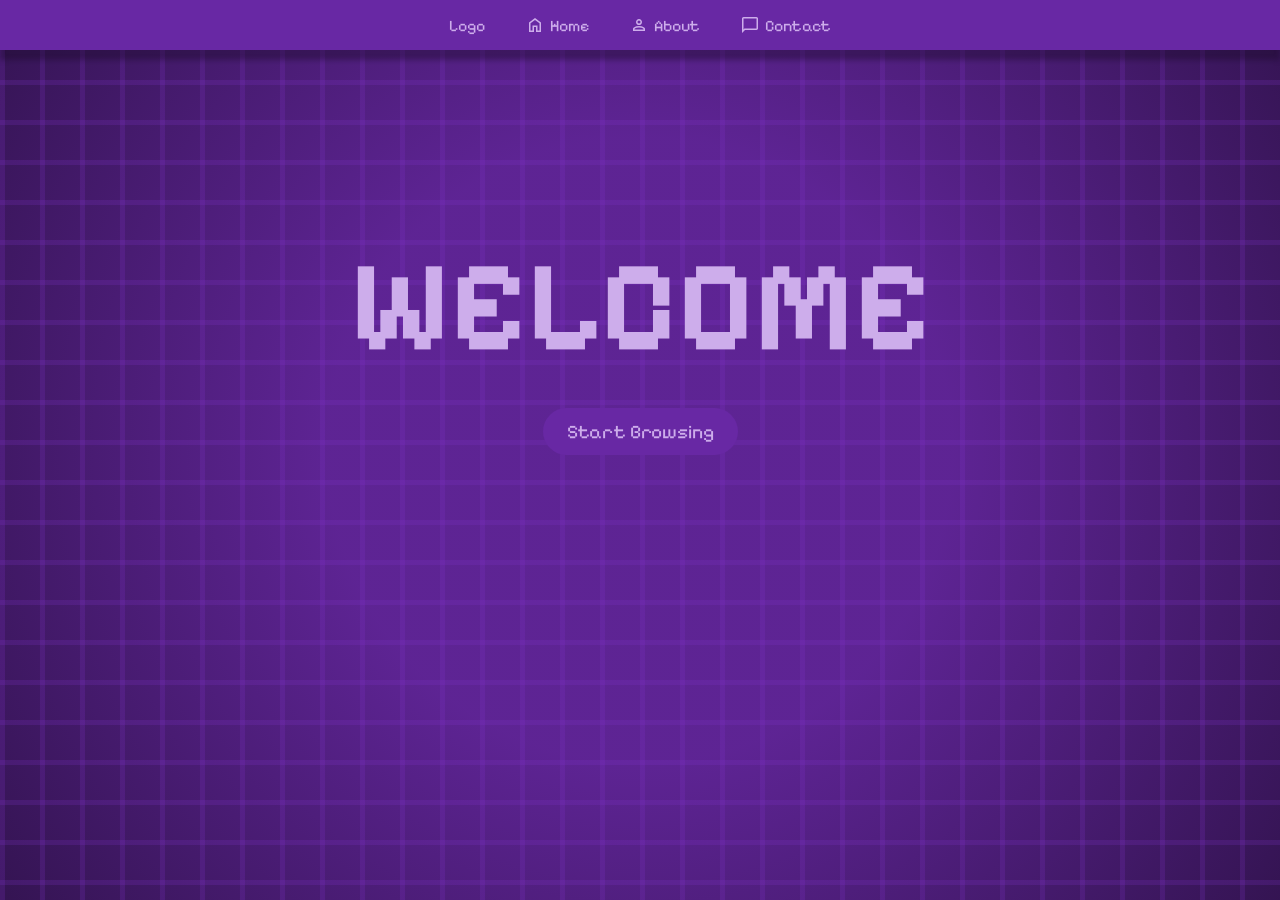
==== index.html @ 96bb20c9 "upload" ====
<!DOCTYPE html>
<html lang="en">
<head>
    <meta charset="UTF-8">
    <meta name="viewport" content="width=device-width, initial-scale=1.0">
    <title>Prod.by 117</title>
    <link rel="stylesheet" href="style.css">
</head>
<body>
    

    <nav>
         <ul class="sidebar">
            <li onclick = hideSidebar()><a href="#"><svg xmlns="http://www.w3.org/2000/svg" height="20px" viewBox="0 -960 960 960" width="20px" fill="#e3e3e3"><path d="m256-200-56-56 224-224-224-224 56-56 224 224 224-224 56 56-224 224 224 224-56 56-224-224-224 224Z"/></svg></a>
            <li><a href="#">Logo</a></li>
            <li><a href="#">Home</a></li>
            <li><a href="#">About</a></li>
            <li><a href="#">Contact</a></li>
            
        </ul>
        <ul class="top_bar">
            <!--LOGO-->
            <li><a  href="index.html">Logo</a></li>
            <!--HOME!!!-->
            <li class="hideOnMobile"><a  href="index.html"><svg xmlns="http://www.w3.org/2000/svg" height="20px" viewBox="0 -960 960 960" width="20px" fill="#e3e3e3"><path d="M264-216h96v-240h240v240h96v-348L480-726 264-564v348Zm-72 72v-456l288-216 288 216v456H528v-240h-96v240H192Zm288-327Z"/></svg>Home</a></li>
            <!--ABOUT!!-->
            <li class="hideOnMobile"><a  href="#"><svg xmlns="http://www.w3.org/2000/svg" height="20px" viewBox="0 -960 960 960" width="20px" fill="#e3e3e3"><path d="M480-480q-60 0-102-42t-42-102q0-60 42-102t102-42q60 0 102 42t42 102q0 60-42 102t-102 42ZM192-192v-96q0-23 12.5-43.5T239-366q55-32 116.29-49 61.29-17 124.5-17t124.71 17Q666-398 721-366q22 13 34.5 34t12.5 44v96H192Zm72-72h432v-24q0-5.18-3.03-9.41-3.02-4.24-7.97-6.59-46-28-98-42t-107-14q-55 0-107 14t-98 42q-5 4-8 7.72-3 3.73-3 8.28v24Zm216.21-288Q510-552 531-573.21t21-51Q552-654 530.79-675t-51-21Q450-696 429-674.79t-21 51Q408-594 429.21-573t51 21Zm-.21-72Zm0 360Z"/></svg>About</a></li>
            <!--CONTACT!!!-->
            <li class="hideOnMobile"><a  href="#"><svg xmlns="http://www.w3.org/2000/svg" height="20px" viewBox="0 -960 960 960" width="20px" fill="#e3e3e3"><path d="M96-96v-696q0-29.7 21.15-50.85Q138.3-864 168-864h624q29.7 0 50.85 21.15Q864-821.7 864-792v480q0 29.7-21.15 50.85Q821.7-240 792-240H240L96-96Zm114-216h582v-480H168v522l42-42Zm-42 0v-480 480Z"/></svg>Contact</a></li>
            <!--MENU!!!-->
            <li class="hideOnWeb" onclick=showSidebar()><a href="#"><svg xmlns="http://www.w3.org/2000/svg" height="20px" viewBox="0 -960 960 960" width="20px" fill="hsl(271, 61%, 80%)"><path d="M120-240v-80h720v80H120Zm0-200v-80h720v80H120Zm0-200v-80h720v80H120Z"/></svg></a></li>
            
            
        </ul>
    </nav>

    
    <div class="welcome">
        <h1> WELCOME</h1>
        <a href="library.html" class="link_button">Start Browsing</a>
    </div>


    
    <script>
        function showSidebar(){
            const sidebar = document.querySelector('.sidebar')
            sidebar.style.display = 'flex'
        }
        function hideSidebar(){
            const sidebar = document.querySelector('.sidebar')
            sidebar.style.display = 'none'
        }
    </script>
</body>
</html
---- style.css ----
* {
    margin: 0;
    padding: 0;
}

body {
    min-height: 100vh;
    background-color: var(--main_color);
    font-family: "pixelfy", sans-serif;



    background-image:
        linear-gradient(90deg, var(--gradient_1) 5px, transparent 5px),
        linear-gradient(var(--gradient_2) 5px, transparent 5px),
        radial-gradient(circle, var(--gradient_3) 40%, var(--gradient_4));
    background-size: 40px 40px, 40px 40px, cover;
    background-blend-mode: normal, normal, darken;
}


/* TOPBAR */
nav {
    background-color: var(--main_color);
    box-shadow: 0px 10px 5px var(--shadow_color);
}

nav ul {
    width: 100%;
    list-style: none;
    display: flex;
    justify-content: center;
    align-items: center;
}

.top_bar li {
    height: 50px;
    overflow: hidden;
}

.top_bar li:first-child {
    margin-right: 0;
}

.top_bar a {
    height: 100%;
    padding: 0 20px;
    font-size: 1rem;
    text-decoration: none;
    display: flex;
    align-items: center;
    color: var(--text-color);

    transition: 0.3s ease-in-out;
}

.top_bar li svg {
    fill: var(--text-color);
    transition: 0.3s ease-in-out;
    margin-right: 5px;
}

.top_bar a:hover {
    color: var(--hover_color);
    scale: 1.2;
}

.top_bar li:hover svg {
    fill: var(--hover_color);
}








/* SIDEBAR */
.sidebar {
    position: fixed;
    top: 0;
    right: 0;
    height: 100vh;
    width: 250px;
    z-index: 999;
    background-color: var(--blur_color);
    backdrop-filter: blur(10px);
    box-shadow: -10px 0px 10px var(--shadow_color);
    display: none;
    flex-direction: column;
    align-items: flex-start;
    justify-content: flex-start;
}

.sidebar li {
    width: 100%;
    height: 30px;
    display: flex;
}

.sidebar a {
    width: 100%;
    color: var(--text-color);
    list-style: none;
    text-decoration: none;
    font-size: 1rem;

    display: flex;
    justify-content: center;
    align-items: center;
}

.sidebar a:hover {
    color: var(--hover_color);
}

.sidebar li:hover svg {
    fill: var(--hover_color);
}




/* WELCOME AND START BROWSING */
.welcome {
    display: flex;
    flex-direction: column;
    align-items: center;
    margin-top: 20vh;
}

.welcome h1 {
    font-size: 8rem;
    margin-bottom: 1.5rem;
    color: var(--text-color);
    transition: 1s;
    animation: float 3s ease-in-out infinite;

}

.link_button {
    display: flex;
    font-size: 1.2rem;
    text-decoration: none;
    padding: 0.75rem 1.5rem;
    background: var(--main_color);
    color: var(--text-color);
    border-radius: 2rem;
    transition: 0.3s;
}

.link_button:hover {
    background-color: var(--hover_color);
    scale: 1.2;
}

:root {
    --main_color: hsl(271, 61%, 40%);
    --hover_color: hsl(271, 61%, 60%);
    --text-color: hsl(271, 61%, 80%);
    --shadow_color: hsl(271, 61%, 10%, 0.4);
    --blur_color: hsl(271, 61%, 60%, 10%);

    --gradient_1: hsl(271, 61%, 50%, 0.2);
    /* 0.2 i alpha*/
    --gradient_2: hsla(271, 61%, 50%, 0.2);
    /* 0.2 i alpha*/
    --gradient_3: hsl(271, 61%, 30%, 0.4);
    /* 0.4 i alpha*/
    --gradient_4: hsl(271, 61%, 20%, 1);
    /* 1 i alpha*/
}








@font-face {
    font-family: "pixelfy";
    src: url(./sources/PixelifySans-VariableFont_wght.ttf);
}

@keyframes float {
    0% {
        transform: translateY(0);
    }

    50% {
        transform: translateY(-20px);
    }

    100% {
        transform: translateY(0);
    }
}





@media (max-width: 800px) {
    .hideOnMobile {
        display: none;
    }

    .welcome h1 {
        font-size: 4rem;
    }

    .link_button {
        font-size: 0.9rem;
    }

}

@media (min-width: 800px) {
    .hideOnWeb {
        display: none;
    }
}

@media (max-width: 800px) {
    .sidebar {
        width: 100%;
    }
}
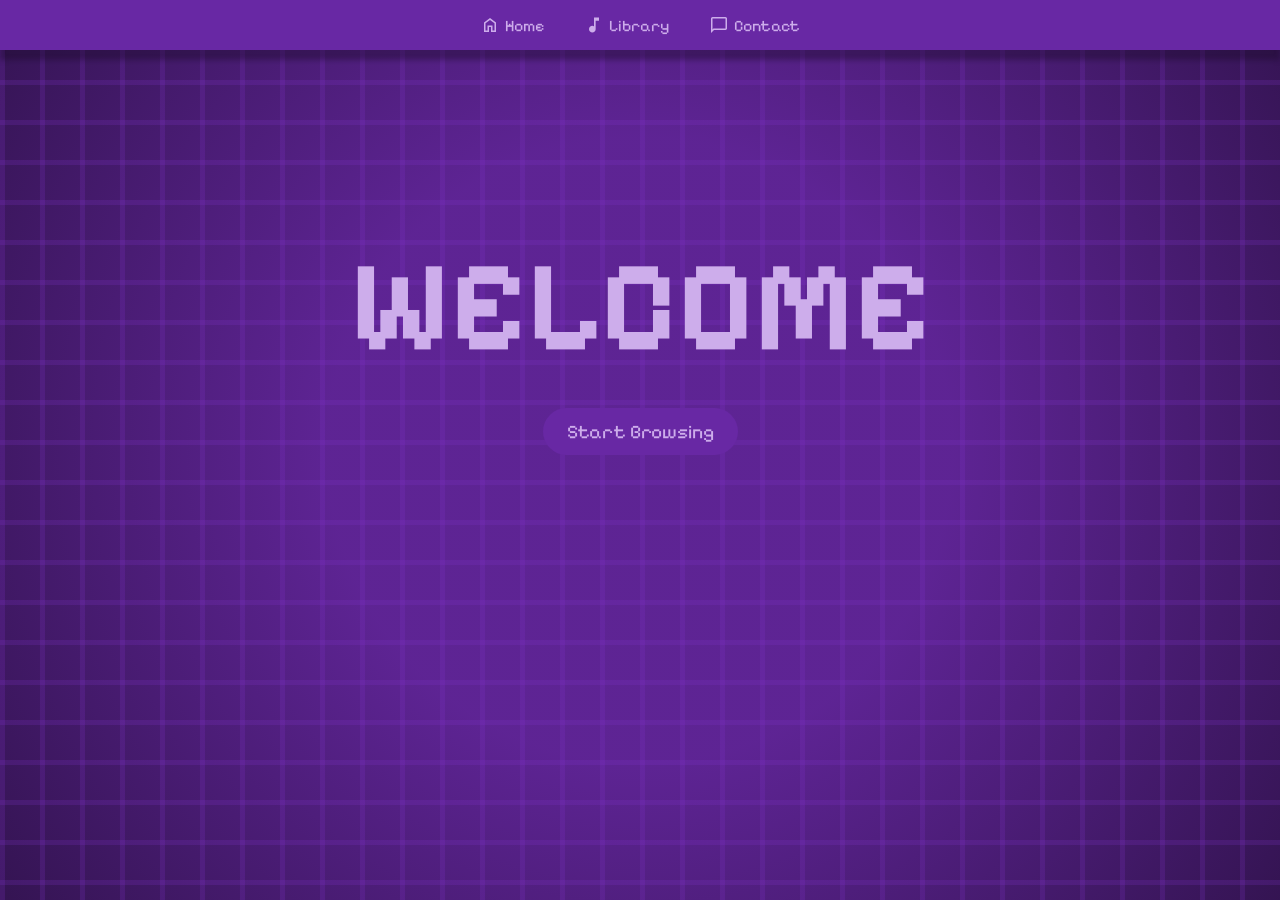
==== commit 83034b82: "small changes and removal of about page" ====
--- a/index.html
+++ b/index.html
@@ -12,21 +12,23 @@
     <nav>
          <ul class="sidebar">
             <li onclick = hideSidebar()><a href="#"><svg xmlns="http://www.w3.org/2000/svg" height="20px" viewBox="0 -960 960 960" width="20px" fill="#e3e3e3"><path d="m256-200-56-56 224-224-224-224 56-56 224 224 224-224 56 56-224 224 224 224-56 56-224-224-224 224Z"/></svg></a>
-            <li><a href="#">Logo</a></li>
-            <li><a href="#">Home</a></li>
-            <li><a href="#">About</a></li>
-            <li><a href="#">Contact</a></li>
+            <!-- <li><a href="#">Logo</a></li> -->
+            <li><a href="index.html">Home</a></li>
+            <li><a href="library.html">Library</a></li>
+            
+            <li><a href="contact.html">Contact</a></li>
             
         </ul>
         <ul class="top_bar">
-            <!--LOGO-->
-            <li><a  href="index.html">Logo</a></li>
+            
             <!--HOME!!!-->
             <li class="hideOnMobile"><a  href="index.html"><svg xmlns="http://www.w3.org/2000/svg" height="20px" viewBox="0 -960 960 960" width="20px" fill="#e3e3e3"><path d="M264-216h96v-240h240v240h96v-348L480-726 264-564v348Zm-72 72v-456l288-216 288 216v456H528v-240h-96v240H192Zm288-327Z"/></svg>Home</a></li>
-            <!--ABOUT!!-->
-            <li class="hideOnMobile"><a  href="#"><svg xmlns="http://www.w3.org/2000/svg" height="20px" viewBox="0 -960 960 960" width="20px" fill="#e3e3e3"><path d="M480-480q-60 0-102-42t-42-102q0-60 42-102t102-42q60 0 102 42t42 102q0 60-42 102t-102 42ZM192-192v-96q0-23 12.5-43.5T239-366q55-32 116.29-49 61.29-17 124.5-17t124.71 17Q666-398 721-366q22 13 34.5 34t12.5 44v96H192Zm72-72h432v-24q0-5.18-3.03-9.41-3.02-4.24-7.97-6.59-46-28-98-42t-107-14q-55 0-107 14t-98 42q-5 4-8 7.72-3 3.73-3 8.28v24Zm216.21-288Q510-552 531-573.21t21-51Q552-654 530.79-675t-51-21Q450-696 429-674.79t-21 51Q408-594 429.21-573t51 21Zm-.21-72Zm0 360Z"/></svg>About</a></li>
+            <!--HOME!!!-->
+            <li class="hideOnMobile"><a  href="library.html"><svg xmlns="http://www.w3.org/2000/svg" height="20px" viewBox="0 -960 960 960" width="20px" fill="#e3e3e3"><path d="M400-120q-66 0-113-47t-47-113q0-66 47-113t113-47q23 0 42.5 5.5T480-418v-422h240v160H560v400q0 66-47 113t-113 47Z"/></svg>Library</a></li>
+            
+
             <!--CONTACT!!!-->
-            <li class="hideOnMobile"><a  href="#"><svg xmlns="http://www.w3.org/2000/svg" height="20px" viewBox="0 -960 960 960" width="20px" fill="#e3e3e3"><path d="M96-96v-696q0-29.7 21.15-50.85Q138.3-864 168-864h624q29.7 0 50.85 21.15Q864-821.7 864-792v480q0 29.7-21.15 50.85Q821.7-240 792-240H240L96-96Zm114-216h582v-480H168v522l42-42Zm-42 0v-480 480Z"/></svg>Contact</a></li>
+            <li class="hideOnMobile"><a  href="contact.html"><svg xmlns="http://www.w3.org/2000/svg" height="20px" viewBox="0 -960 960 960" width="20px" fill="#e3e3e3"><path d="M96-96v-696q0-29.7 21.15-50.85Q138.3-864 168-864h624q29.7 0 50.85 21.15Q864-821.7 864-792v480q0 29.7-21.15 50.85Q821.7-240 792-240H240L96-96Zm114-216h582v-480H168v522l42-42Zm-42 0v-480 480Z"/></svg>Contact</a></li>
             <!--MENU!!!-->
             <li class="hideOnWeb" onclick=showSidebar()><a href="#"><svg xmlns="http://www.w3.org/2000/svg" height="20px" viewBox="0 -960 960 960" width="20px" fill="hsl(271, 61%, 80%)"><path d="M120-240v-80h720v80H120Zm0-200v-80h720v80H120Zm0-200v-80h720v80H120Z"/></svg></a></li>
             
@@ -39,6 +41,8 @@
         <h1> WELCOME</h1>
         <a href="library.html" class="link_button">Start Browsing</a>
     </div>
+
+   
 
 
     
@@ -53,4 +57,4 @@
         }
     </script>
 </body>
-</html+</html>
--- a/style.css
+++ b/style.css
@@ -160,7 +160,7 @@
     --hover_color: hsl(271, 61%, 60%);
     --text-color: hsl(271, 61%, 80%);
     --shadow_color: hsl(271, 61%, 10%, 0.4);
-    --blur_color: hsl(271, 61%, 60%, 10%);
+    --blur_color: hsl(271, 61%, 60%, 70%);
 
     --gradient_1: hsl(271, 61%, 50%, 0.2);
     /* 0.2 i alpha*/
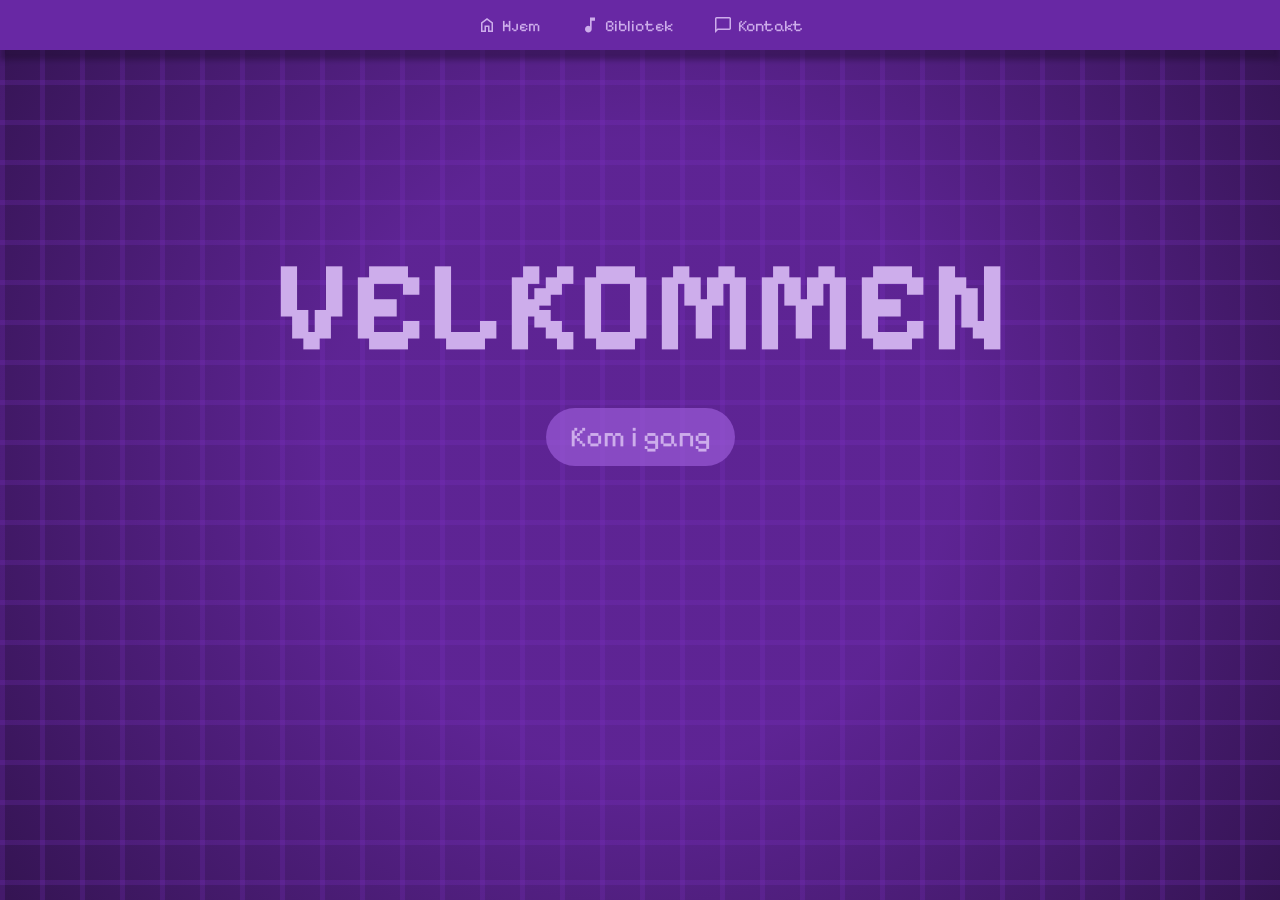
==== commit f12e6b83: "small changes" ====
--- a/index.html
+++ b/index.html
@@ -3,7 +3,7 @@
 <head>
     <meta charset="UTF-8">
     <meta name="viewport" content="width=device-width, initial-scale=1.0">
-    <title>Prod.by 117</title>
+    <title>Welcome</title>
     <link rel="stylesheet" href="style.css">
 </head>
 <body>
@@ -13,22 +13,21 @@
          <ul class="sidebar">
             <li onclick = hideSidebar()><a href="#"><svg xmlns="http://www.w3.org/2000/svg" height="20px" viewBox="0 -960 960 960" width="20px" fill="#e3e3e3"><path d="m256-200-56-56 224-224-224-224 56-56 224 224 224-224 56 56-224 224 224 224-56 56-224-224-224 224Z"/></svg></a>
             <!-- <li><a href="#">Logo</a></li> -->
-            <li><a href="index.html">Home</a></li>
-            <li><a href="library.html">Library</a></li>
-            
-            <li><a href="contact.html">Contact</a></li>
+            <li><a href="index.html">Hjem</a></li>
+            <li><a href="library.html">Bibliotek</a></li>
+            <li><a href="contact.html">Kontakt</a></li>
             
         </ul>
         <ul class="top_bar">
             
             <!--HOME!!!-->
-            <li class="hideOnMobile"><a  href="index.html"><svg xmlns="http://www.w3.org/2000/svg" height="20px" viewBox="0 -960 960 960" width="20px" fill="#e3e3e3"><path d="M264-216h96v-240h240v240h96v-348L480-726 264-564v348Zm-72 72v-456l288-216 288 216v456H528v-240h-96v240H192Zm288-327Z"/></svg>Home</a></li>
+            <li class="hideOnMobile"><a  href="index.html"><svg xmlns="http://www.w3.org/2000/svg" height="20px" viewBox="0 -960 960 960" width="20px" fill="#e3e3e3"><path d="M264-216h96v-240h240v240h96v-348L480-726 264-564v348Zm-72 72v-456l288-216 288 216v456H528v-240h-96v240H192Zm288-327Z"/></svg>Hjem</a></li>
             <!--HOME!!!-->
-            <li class="hideOnMobile"><a  href="library.html"><svg xmlns="http://www.w3.org/2000/svg" height="20px" viewBox="0 -960 960 960" width="20px" fill="#e3e3e3"><path d="M400-120q-66 0-113-47t-47-113q0-66 47-113t113-47q23 0 42.5 5.5T480-418v-422h240v160H560v400q0 66-47 113t-113 47Z"/></svg>Library</a></li>
+            <li class="hideOnMobile"><a  href="library.html"><svg xmlns="http://www.w3.org/2000/svg" height="20px" viewBox="0 -960 960 960" width="20px" fill="#e3e3e3"><path d="M400-120q-66 0-113-47t-47-113q0-66 47-113t113-47q23 0 42.5 5.5T480-418v-422h240v160H560v400q0 66-47 113t-113 47Z"/></svg>Bibliotek</a></li>
             
 
             <!--CONTACT!!!-->
-            <li class="hideOnMobile"><a  href="contact.html"><svg xmlns="http://www.w3.org/2000/svg" height="20px" viewBox="0 -960 960 960" width="20px" fill="#e3e3e3"><path d="M96-96v-696q0-29.7 21.15-50.85Q138.3-864 168-864h624q29.7 0 50.85 21.15Q864-821.7 864-792v480q0 29.7-21.15 50.85Q821.7-240 792-240H240L96-96Zm114-216h582v-480H168v522l42-42Zm-42 0v-480 480Z"/></svg>Contact</a></li>
+            <li class="hideOnMobile"><a  href="contact.html"><svg xmlns="http://www.w3.org/2000/svg" height="20px" viewBox="0 -960 960 960" width="20px" fill="#e3e3e3"><path d="M96-96v-696q0-29.7 21.15-50.85Q138.3-864 168-864h624q29.7 0 50.85 21.15Q864-821.7 864-792v480q0 29.7-21.15 50.85Q821.7-240 792-240H240L96-96Zm114-216h582v-480H168v522l42-42Zm-42 0v-480 480Z"/></svg>Kontakt</a></li>
             <!--MENU!!!-->
             <li class="hideOnWeb" onclick=showSidebar()><a href="#"><svg xmlns="http://www.w3.org/2000/svg" height="20px" viewBox="0 -960 960 960" width="20px" fill="hsl(271, 61%, 80%)"><path d="M120-240v-80h720v80H120Zm0-200v-80h720v80H120Zm0-200v-80h720v80H120Z"/></svg></a></li>
             
@@ -37,13 +36,13 @@
     </nav>
 
     
+    
     <div class="welcome">
-        <h1> WELCOME</h1>
-        <a href="library.html" class="link_button">Start Browsing</a>
+        <h1> VELKOMMEN</h1>
+        <a href="library.html" class="link_button">Kom i gang</a>
     </div>
 
    
-
 
     
     <script>
--- a/style.css
+++ b/style.css
@@ -70,6 +70,23 @@
 }
 
 
+
+
+
+.velkomst {
+    display: flex;
+    flex-direction: column;
+    align-items: center;
+    margin-top: 3vh;
+}
+
+.velkomst h2 {
+    font-size: 1rem;
+    margin-bottom: 1.5rem;
+    color: var(--text-color);
+    font-style: italic;
+
+}
 
 
 
@@ -141,10 +158,10 @@
 
 .link_button {
     display: flex;
-    font-size: 1.2rem;
+    font-size: 1.8rem;
     text-decoration: none;
     padding: 0.75rem 1.5rem;
-    background: var(--main_color);
+    background: var(--blur_color);
     color: var(--text-color);
     border-radius: 2rem;
     transition: 0.3s;
@@ -154,6 +171,13 @@
     background-color: var(--hover_color);
     scale: 1.2;
 }
+
+
+
+
+
+
+
 
 :root {
     --main_color: hsl(271, 61%, 40%);
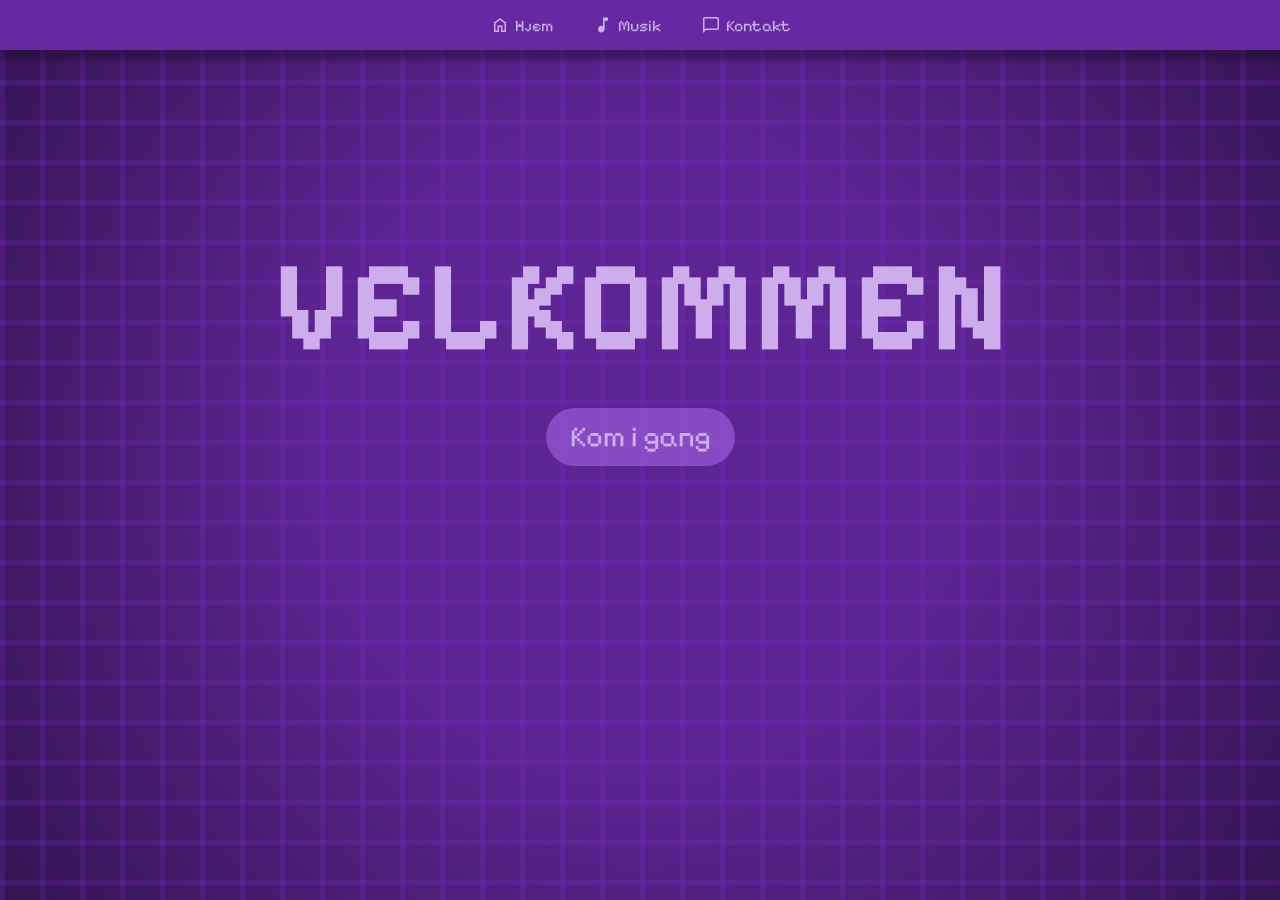
==== commit b56fa065: "bugfixes" ====
--- a/index.html
+++ b/index.html
@@ -14,7 +14,7 @@
             <li onclick = hideSidebar()><a href="#"><svg xmlns="http://www.w3.org/2000/svg" height="20px" viewBox="0 -960 960 960" width="20px" fill="#e3e3e3"><path d="m256-200-56-56 224-224-224-224 56-56 224 224 224-224 56 56-224 224 224 224-56 56-224-224-224 224Z"/></svg></a>
             <!-- <li><a href="#">Logo</a></li> -->
             <li><a href="index.html">Hjem</a></li>
-            <li><a href="library.html">Bibliotek</a></li>
+            <li><a href="library.html">Musik</a></li>
             <li><a href="contact.html">Kontakt</a></li>
             
         </ul>
@@ -23,7 +23,7 @@
             <!--HOME!!!-->
             <li class="hideOnMobile"><a  href="index.html"><svg xmlns="http://www.w3.org/2000/svg" height="20px" viewBox="0 -960 960 960" width="20px" fill="#e3e3e3"><path d="M264-216h96v-240h240v240h96v-348L480-726 264-564v348Zm-72 72v-456l288-216 288 216v456H528v-240h-96v240H192Zm288-327Z"/></svg>Hjem</a></li>
             <!--HOME!!!-->
-            <li class="hideOnMobile"><a  href="library.html"><svg xmlns="http://www.w3.org/2000/svg" height="20px" viewBox="0 -960 960 960" width="20px" fill="#e3e3e3"><path d="M400-120q-66 0-113-47t-47-113q0-66 47-113t113-47q23 0 42.5 5.5T480-418v-422h240v160H560v400q0 66-47 113t-113 47Z"/></svg>Bibliotek</a></li>
+            <li class="hideOnMobile"><a  href="library.html"><svg xmlns="http://www.w3.org/2000/svg" height="20px" viewBox="0 -960 960 960" width="20px" fill="#e3e3e3"><path d="M400-120q-66 0-113-47t-47-113q0-66 47-113t113-47q23 0 42.5 5.5T480-418v-422h240v160H560v400q0 66-47 113t-113 47Z"/></svg>Musik</a></li>
             
 
             <!--CONTACT!!!-->
@@ -36,13 +36,13 @@
     </nav>
 
     
-    
     <div class="welcome">
         <h1> VELKOMMEN</h1>
         <a href="library.html" class="link_button">Kom i gang</a>
     </div>
 
    
+
 
     
     <script>
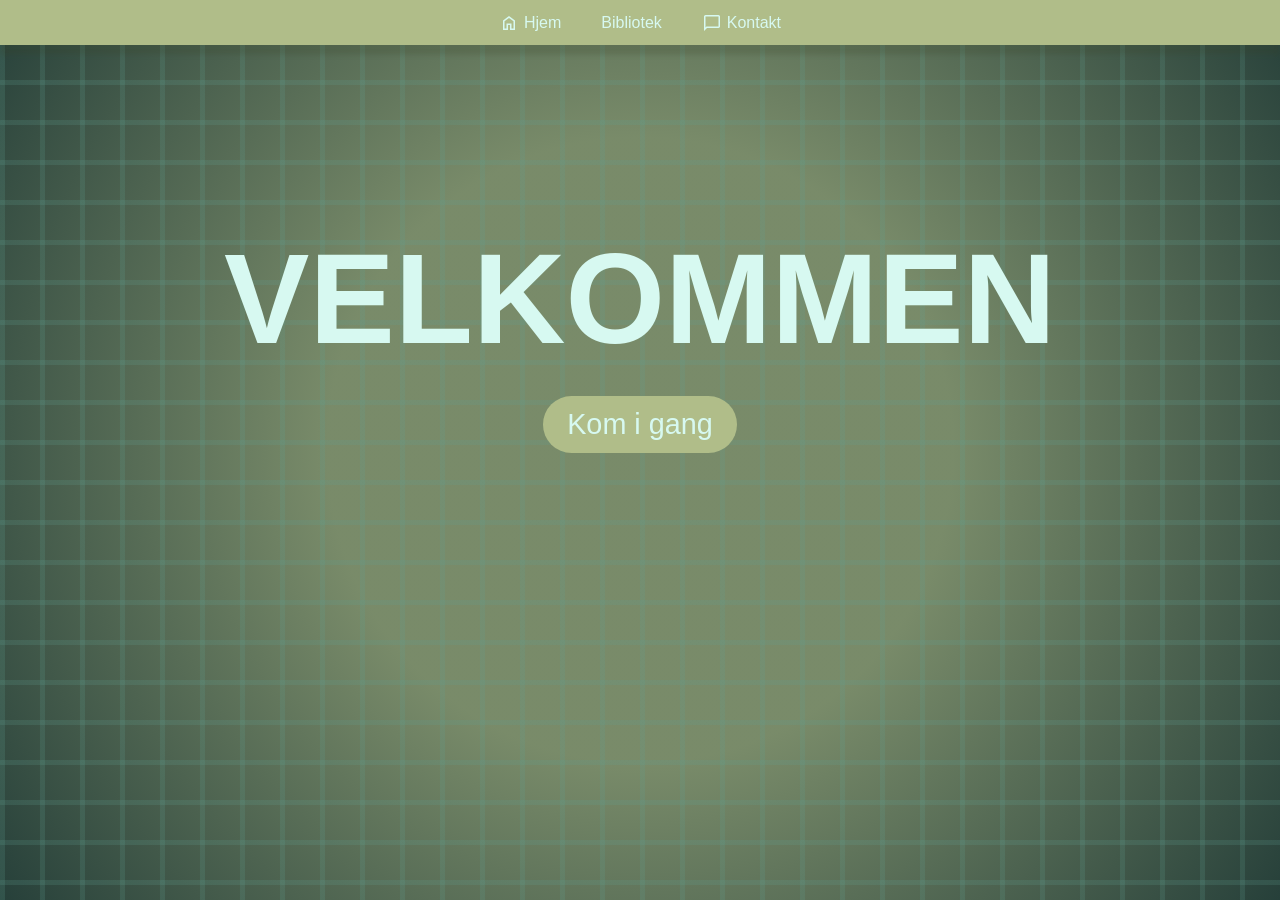
==== commit 2e330592: "Farveændringer, skrifttype og dropdownmenu" ====
--- a/index.html
+++ b/index.html
@@ -4,17 +4,19 @@
     <meta charset="UTF-8">
     <meta name="viewport" content="width=device-width, initial-scale=1.0">
     <title>Welcome</title>
-    <link rel="stylesheet" href="style.css">
+    <link rel="stylesheet" href="CSS/index.css">
 </head>
 <body>
     
 
-    <nav>
+<nav>
          <ul class="sidebar">
-            <li onclick = hideSidebar()><a href="#"><svg xmlns="http://www.w3.org/2000/svg" height="20px" viewBox="0 -960 960 960" width="20px" fill="#e3e3e3"><path d="m256-200-56-56 224-224-224-224 56-56 224 224 224-224 56 56-224 224 224 224-56 56-224-224-224 224Z"/></svg></a>
+            <li onclick = hideSidebar()><a href="#"><svg xmlns="http://www.w3.org/2000/svg" height="20px" viewBox="0 -960 960 960" width="20px" fill="#d7f9f1"><path d="m256-200-56-56 224-224-224-224 56-56 224 224 224-224 56 56-224 224 224 224-56 56-224-224-224 224Z"/></svg></a>
             <!-- <li><a href="#">Logo</a></li> -->
             <li><a href="index.html">Hjem</a></li>
-            <li><a href="library.html">Musik</a></li>
+            <li><a href="musik.html">Musik</a></li>
+            <li><a href="https://github.com/marcaj26">Github</a></li>
+            <li><a href="3dPrint&CAD.html">3D-Print & CAD</a></li>
             <li><a href="contact.html">Kontakt</a></li>
             
         </ul>
@@ -22,8 +24,18 @@
             
             <!--HOME!!!-->
             <li class="hideOnMobile"><a  href="index.html"><svg xmlns="http://www.w3.org/2000/svg" height="20px" viewBox="0 -960 960 960" width="20px" fill="#e3e3e3"><path d="M264-216h96v-240h240v240h96v-348L480-726 264-564v348Zm-72 72v-456l288-216 288 216v456H528v-240h-96v240H192Zm288-327Z"/></svg>Hjem</a></li>
-            <!--HOME!!!-->
-            <li class="hideOnMobile"><a  href="library.html"><svg xmlns="http://www.w3.org/2000/svg" height="20px" viewBox="0 -960 960 960" width="20px" fill="#e3e3e3"><path d="M400-120q-66 0-113-47t-47-113q0-66 47-113t113-47q23 0 42.5 5.5T480-418v-422h240v160H560v400q0 66-47 113t-113 47Z"/></svg>Musik</a></li>
+
+
+            <!--Musik!!!-->
+            <li class="dropdown">
+                <button class="dropbtn"><a href="StartBrowsing.html">Bibliotek</a></button>
+                    <div class="dropdown-content">
+                        <a href="musik.html">Musik</a>
+                        <a href="https://github.com/marcaj26">Github</a>
+                        <a href="3dPrint&CAD.html">3D-Print & CAD</a>
+                    </div>
+                </li>
+                
             
 
             <!--CONTACT!!!-->
@@ -38,7 +50,7 @@
     
     <div class="welcome">
         <h1> VELKOMMEN</h1>
-        <a href="library.html" class="link_button">Kom i gang</a>
+        <a href="StartBrowsing.html" class="link_button">Kom i gang</a>
     </div>
 
    
--- a/CSS/index.css
+++ b/CSS/index.css
@@ -0,0 +1,318 @@
+* {
+    margin: 0;
+    padding: 0;
+}
+
+body {
+    min-height: 100vh;
+    background-color: var(--main_color);
+    font-family: "atkinson-hyperlegible", sans-serif;
+
+
+
+    background-image:
+        linear-gradient(90deg, var(--gradient_1) 5px, transparent 5px),
+        linear-gradient(var(--gradient_2) 5px, transparent 5px),
+        radial-gradient(circle, var(--gradient_3) 40%, var(--gradient_4));
+    background-size: 40px 40px, 40px 40px, cover;
+    background-blend-mode: normal, normal, darken;
+}
+
+/* TOPBAR */
+nav {
+    background-color: var(--main_color);
+    box-shadow: 0px 10px 5px var(--shadow_color);
+}
+
+nav ul {
+    width: 100%;
+    list-style: none;
+    display: flex;
+    justify-content: center;
+    align-items: center;
+}
+
+.top_bar li {
+    height: 45px;
+}
+
+.top_bar li:first-child {
+    margin-right: 0;
+}
+
+.top_bar a {
+    height: 100%;
+    padding: 0 20px;
+    font-size: 1rem;
+    text-decoration: none;
+    display: flex;
+    align-items: center;
+    color: var(--text-color);
+
+    transition: 0.3s ease-in-out;
+}
+
+.top_bar li svg {
+    fill: var(--text-color);
+    transition: 0.3s ease-in-out;
+    margin-right: 5px;
+}
+
+.top_bar a:hover {
+    color: var(--hover_color);
+    scale: 1.2;
+
+}
+
+.top_bar li:hover svg {
+    fill: var(--hover_color);
+}
+
+
+
+
+
+
+
+/* DROP BUTTON */
+.dropbtn {
+    height: 100%;
+    background-color: transparent;
+    color: var(--text-color);
+    padding: 5px 0;
+    font-size: 1rem;
+    border: none;
+    font-family: "pixelfy", sans-serif;
+
+}
+
+.dropdown {
+    position: relative;
+    display: inline-block;
+
+}
+
+.dropdown-content {
+    display: none;
+    position: absolute;
+    background-color: var(--main_color);
+    min-width: 100px;
+    box-shadow: var(--shadow_color);
+    z-index: 1;
+
+}
+
+.dropdown-content a {
+    color: var(--text-color);
+    padding: 5px 10px;
+    text-decoration: none;
+    display: block;
+
+
+}
+
+
+.dropdown:hover {
+    color: var(--hover_color);
+    cursor: pointer;
+}
+
+
+/* Show the dropdown menu on hover */
+.dropdown:hover .dropdown-content {
+    display: block;
+    color: var(--text-color);
+    background-color: var(--main_color);
+    box-shadow: -10px 10px 5px var(--shadow_color);
+}
+
+.dropdown .dropdown-content a:hover {
+    background-color: var(--text-color);
+    color: var(--hover_color);
+}
+
+
+
+
+
+.velkomst {
+    display: flex;
+    flex-direction: column;
+    align-items: center;
+    margin-top: 3vh;
+}
+
+.velkomst h2 {
+    font-size: 1rem;
+    margin-bottom: 1.5rem;
+    color: var(--text-color);
+    font-style: italic;
+
+}
+
+
+
+
+
+
+/* SIDEBAR */
+.sidebar {
+    position: fixed;
+    top: 0;
+    right: 0;
+    height: 100vh;
+    width: 250px;
+    z-index: 999;
+    background-color: var(--blur_color);
+    backdrop-filter: blur(10px);
+    box-shadow: -10px 0px 10px var(--shadow_color);
+    display: none;
+    flex-direction: column;
+    align-items: flex-start;
+    justify-content: flex-start;
+}
+
+.sidebar li {
+    width: 100%;
+    height: 30px;
+    display: flex;
+}
+
+.sidebar a {
+    width: 100%;
+    color: var(--text-color);
+    list-style: none;
+    text-decoration: none;
+    font-size: 1rem;
+
+    display: flex;
+    justify-content: center;
+    align-items: center;
+
+}
+
+.sidebar a:hover {
+    color: var(--hover_color);
+}
+
+.sidebar li:hover svg {
+    fill: var(--hover_color);
+}
+
+
+
+
+/* WELCOME AND START BROWSING */
+.welcome {
+    display: flex;
+    flex-direction: column;
+    align-items: center;
+    margin-top: 20vh;
+}
+
+.welcome h1 {
+    font-size: 8rem;
+    margin-bottom: 1.5rem;
+    color: var(--text-color);
+    transition: 1s;
+    animation: float 3s ease-in-out infinite;
+
+}
+
+.link_button {
+    display: flex;
+    font-size: 1.8rem;
+    text-decoration: none;
+    padding: 0.75rem 1.5rem;
+    background: var(--blur_color);
+    color: var(--text-color);
+    border-radius: 2rem;
+    transition: 0.3s;
+}
+
+.link_button:hover {
+    background-color: var(--hover_color);
+    scale: 1.2;
+}
+
+
+
+
+
+
+
+
+:root {
+    --main_color: hsl(75, 28%, 64%);
+    --hover_color: hsl(163, 17%, 55%);
+    --text-color: hsl(166, 74%, 91%);
+    --shadow_color: hsl(74, 28%, 20%, 0.2);
+    --blur_color: hsl(75, 28%, 64%);
+
+    --gradient_1: hsl(166, 25%, 50%, 0.2);
+    /* 0.2 i alpha*/
+    --gradient_2: hsla(166, 25%, 50%, 0.2);
+    /* 0.2 i alpha*/
+    --gradient_3: hsl(166, 25%, 20%, 0.4);
+    /* 0.4 i alpha*/
+    --gradient_4: hsl(166, 25%, 20%, 1);
+    /* 1 i alpha*/
+}
+
+
+/* #7AA095 #40531B #618B4A #AFBC88 */
+
+
+@font-face {
+    font-family: "pixelfy";
+    src: url(./sources/PixelifySans-VariableFont_wght.ttf);
+
+    font-family: "atkinson-hyperlegible";
+    src: url(./sources/AtkinsonHyperlegibleMono-VariableFont_wght.ttf);
+
+}
+
+@keyframes float {
+    0% {
+        transform: translateY(0);
+    }
+
+    50% {
+        transform: translateY(-20px);
+    }
+
+    100% {
+        transform: translateY(0);
+    }
+}
+
+
+
+
+
+@media (max-width: 800px) {
+    .hideOnMobile {
+        display: none;
+    }
+
+    .welcome h1 {
+        font-size: 4rem;
+    }
+
+    .link_button {
+        font-size: 0.9rem;
+    }
+
+}
+
+@media (min-width: 800px) {
+    .hideOnWeb {
+        display: none;
+    }
+}
+
+@media (max-width: 800px) {
+    .sidebar {
+        width: 100%;
+    }
+}
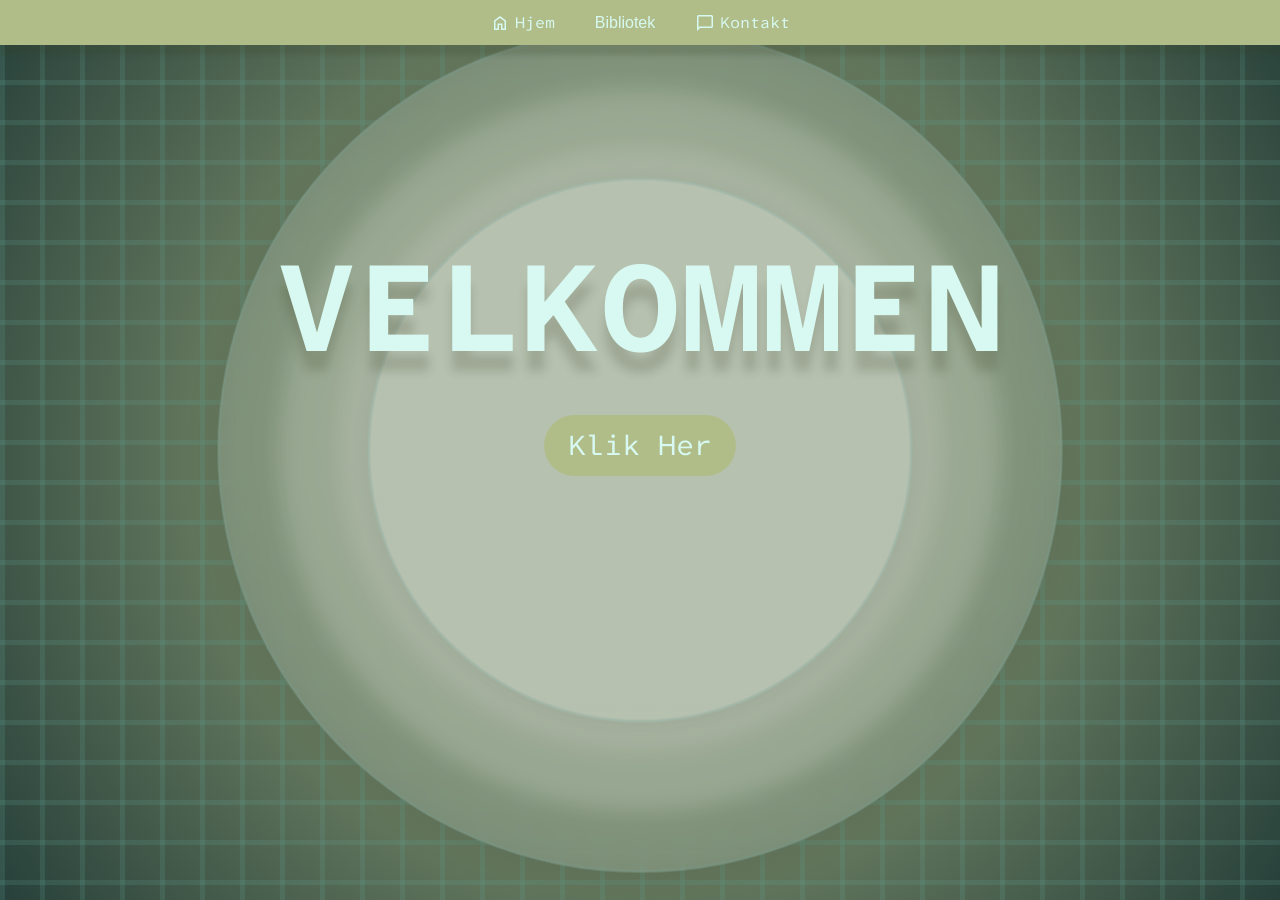
==== commit fcde0486: "A lot of changes" ====
--- a/index.html
+++ b/index.html
@@ -3,7 +3,7 @@
 <head>
     <meta charset="UTF-8">
     <meta name="viewport" content="width=device-width, initial-scale=1.0">
-    <title>Welcome</title>
+    <title>Marc Johansen</title>
     <link rel="stylesheet" href="CSS/index.css">
 </head>
 <body>
@@ -50,8 +50,25 @@
     
     <div class="welcome">
         <h1> VELKOMMEN</h1>
-        <a href="StartBrowsing.html" class="link_button">Kom i gang</a>
+        <a href="StartBrowsing.html" class="link_button">Klik Her</a>
     </div>
+
+
+    
+   <div class="bobler">
+    <div class="shape-wrapper">
+        <div class="shape shape1"></div>
+    </div>
+    <div class="shape-wrapper">
+        <div class="shape shape2"></div>
+    </div>
+    <div class="shape-wrapper">
+        <div class="shape shape3"></div>
+    </div>
+    <div class="shape-wrapper">
+        <div class="shape shape4"></div>
+    </div>
+</div>
 
    
 
--- a/CSS/index.css
+++ b/CSS/index.css
@@ -215,7 +215,8 @@
     margin-bottom: 1.5rem;
     color: var(--text-color);
     transition: 1s;
-    animation: float 3s ease-in-out infinite;
+    text-shadow: 0px 20px 10px var(--shadow_color);
+
 
 }
 
@@ -228,6 +229,8 @@
     color: var(--text-color);
     border-radius: 2rem;
     transition: 0.3s;
+    animation: shadowlink 3s ease-in-out infinite;
+
 }
 
 .link_button:hover {
@@ -274,15 +277,34 @@
 
 @keyframes float {
     0% {
-        transform: translateY(0);
+        scale: 1;
     }
 
     50% {
-        transform: translateY(-20px);
+        scale: 1;
+
     }
 
     100% {
-        transform: translateY(0);
+        scale: 1;
+
+    }
+}
+
+@keyframes shadowlink {
+    0% {
+        box-shadow: 0px 5px 10px var(--shadow_color);
+        scale: 1;
+    }
+
+    50% {
+        box-shadow: 0px 30px 20px var(--shadow_color);
+        scale: 1.2;
+    }
+
+    100% {
+        box-shadow: 0 5px 10px var(--shadow_color);
+        scale: 1;
     }
 }
 
@@ -315,4 +337,180 @@
     .sidebar {
         width: 100%;
     }
+}
+
+
+
+
+
+
+
+
+
+
+
+
+
+
+
+/* BOBLER ANIMATION */
+
+
+
+.bobler {
+    position: fixed;
+    top: 0;
+    left: 0;
+    width: 100%;
+    height: 100%;
+    overflow: hidden;
+    z-index: -1;
+}
+
+.shape {
+    position: absolute;
+    border-radius: 50%;
+    background: #d7f9f13c;
+    top: 50%;
+    left: 50%;
+    transform: translate(-50%, -50%);
+
+    border: 2px solid hsla(163, 17%, 55%, 0.3);
+    background: hsla(0, 0%, 100%, 0.15);
+    backdrop-filter: blur(10px);
+    -webkit-backdrop-filter: blur(5px);
+    box-shadow: 0 4px 30px rgba(0, 0, 0, 0.1);
+
+
+}
+
+
+.shape1 {
+    width: 600px;
+    height: 600px;
+    animation: float1 12s linear infinite;
+
+}
+
+
+.shape2 {
+    width: 500px;
+    height: 500px;
+    animation: float2 10s linear infinite;
+    margin: auto;
+}
+
+
+.shape3 {
+    width: 700px;
+    height: 700px;
+    animation: float3 12s linear infinite;
+}
+
+
+.shape4 {
+    width: 450px;
+    height: 450px;
+    animation: float4 15s linear infinite;
+}
+
+
+.shape-wrapper {
+    scale: 1.2;
+    /* skalerer hele figuren inkl. animation */
+    position: absolute;
+    /* vigtig for at animationen stadig virker */
+    top: 50%;
+    left: 50%;
+}
+
+
+/* Animationer – bevægelse fra midten */
+@keyframes float1 {
+    0% {
+        transform: translate(-20%, -50%) translate(0, 0);
+    }
+
+    25% {
+        transform: translate(-50%, -50%) translate(-36vw, -35vh);
+    }
+
+    50% {
+        transform: translate(-50%, -50%) translate(20vw, 55vh);
+    }
+
+    100% {
+        transform: translate(-20%, -50%) translate(0, 0);
+    }
+}
+
+@keyframes float2 {
+    0% {
+        transform: translate(50%, -50%) translate(0, 0);
+    }
+
+    25% {
+        transform: translate(-50%, -50%) translate(-50vw, 20vh);
+    }
+
+    50% {
+        transform: translate(-50%, -50%) translate(50vw, -50vh);
+    }
+
+    100% {
+        transform: translate(50%, -50%) translate(0, 0);
+    }
+}
+
+@keyframes float3 {
+    0% {
+        transform: translate(-70%, -50%) translate(0vw, 0vh);
+    }
+
+    25% {
+        transform: translate(-50%, -50%) translate(30vw, -10vh);
+    }
+
+    50% {
+        transform: translate(-50%, -50%) translate(-20vw, -50vh);
+    }
+
+    75% {
+        transform: translate(-50%, -50%) translate(0vw, 45vh);
+    }
+
+    100% {
+        transform: translate(-70%, -50%) translate(0vw, 0vh);
+    }
+}
+
+@keyframes float4 {
+    0% {
+        transform: translate(-100%, -20%) translate(0vw, 0vh);
+    }
+
+    25% {
+        transform: translate(-50%, -50%) translate(50vw, 45vh);
+    }
+
+    50% {
+        transform: translate(-50%, -50%) translate(-30vw, 0vh);
+    }
+
+    75% {
+        transform: translate(-50%, -50%) translate(20vw, -40vh);
+    }
+
+
+    100% {
+        transform: translate(-100%, -20%) translate(0vw, 0vh);
+    }
+}
+
+
+
+@media (max-width: 800px) {
+    .shape-wrapper {
+        scale: 0.5;
+    }
 }
